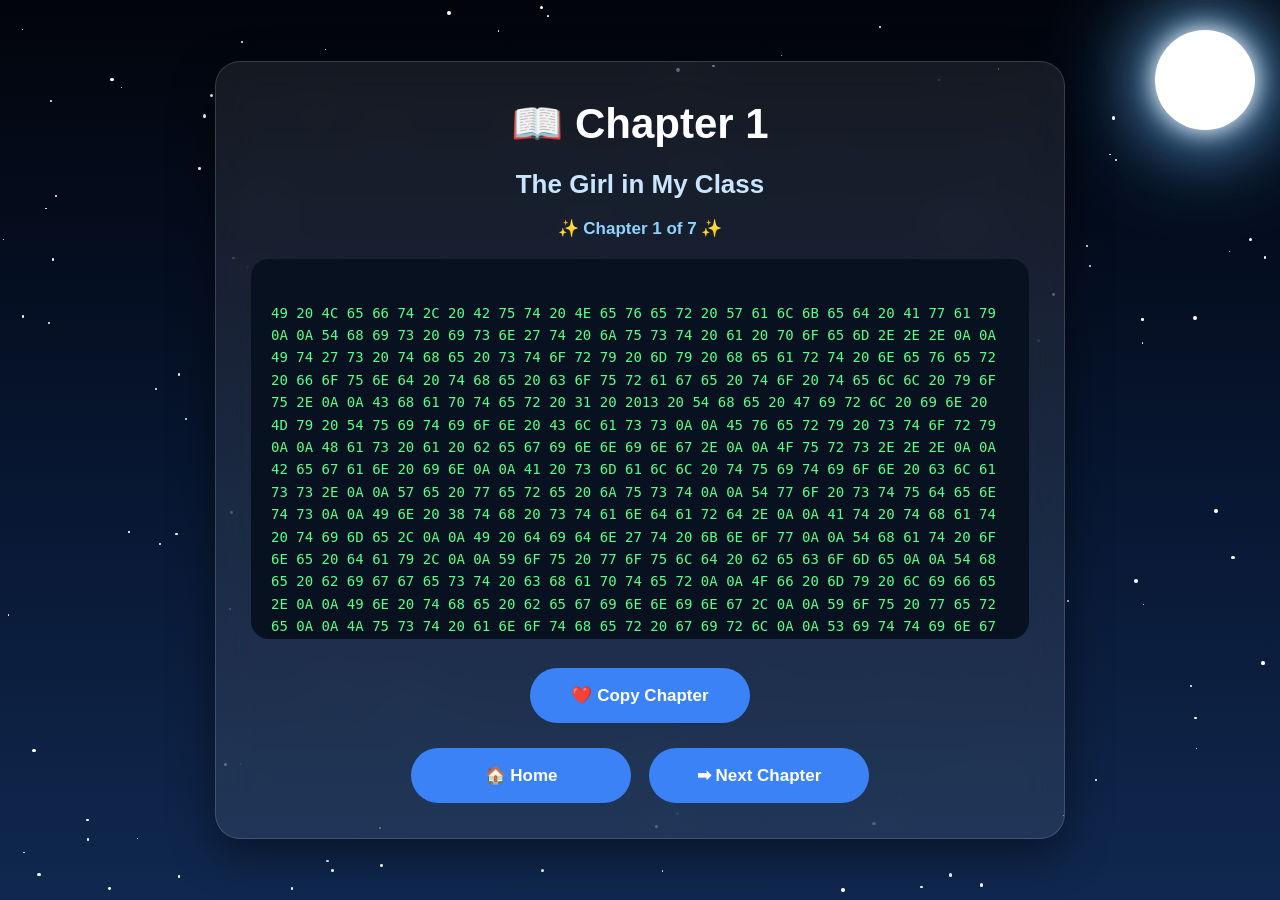
==== chapter1.html @ d82ca3dc "Add files via upload" ====
<!DOCTYPE html>
<html lang="en">

<head>

<meta charset="UTF-8">
<meta name="viewport" content="width=device-width, initial-scale=1.0">

<meta name="theme-color" content="#060b16">
<meta name="apple-mobile-web-app-capable" content="yes">
<meta name="apple-mobile-web-app-status-bar-style" content="black-translucent">

<title>Chapter 1 | I Left, But Never Walked Away</title>

<link rel="stylesheet" href="style.css">

</head>

<body>

<div class="moon"></div>

<div class="container">

<h1>📖 Chapter 1</h1>

<h2>The Girl in My Class</h2>

<div class="progress">

✨ Chapter 1 of 7 ✨

</div>

<textarea id="hexCode" readonly>

49 20 4C 65 66 74 2C 20 42 75 74 20 4E 65 76 65 72 20 57 61 6C 6B 65 64 20 41 77 61 79 0A 0A 54 68 69 73 20 69 73 6E 27 74 20 6A 75 73 74 20 61 20 70 6F 65 6D 2E 2E 2E 0A 0A 49 74 27 73 20 74 68 65 20 73 74 6F 72 79 20 6D 79 20 68 65 61 72 74 20 6E 65 76 65 72 20 66 6F 75 6E 64 20 74 68 65 20 63 6F 75 72 61 67 65 20 74 6F 20 74 65 6C 6C 20 79 6F 75 2E 0A 0A 43 68 61 70 74 65 72 20 31 20 2013 20 54 68 65 20 47 69 72 6C 20 69 6E 20 4D 79 20 54 75 69 74 69 6F 6E 20 43 6C 61 73 73 0A 0A 45 76 65 72 79 20 73 74 6F 72 79 0A 0A 48 61 73 20 61 20 62 65 67 69 6E 6E 69 6E 67 2E 0A 0A 4F 75 72 73 2E 2E 2E 0A 0A 42 65 67 61 6E 20 69 6E 0A 0A 41 20 73 6D 61 6C 6C 20 74 75 69 74 69 6F 6E 20 63 6C 61 73 73 2E 0A 0A 57 65 20 77 65 72 65 20 6A 75 73 74 0A 0A 54 77 6F 20 73 74 75 64 65 6E 74 73 0A 0A 49 6E 20 38 74 68 20 73 74 61 6E 64 61 72 64 2E 0A 0A 41 74 20 74 68 61 74 20 74 69 6D 65 2C 0A 0A 49 20 64 69 64 6E 27 74 20 6B 6E 6F 77 0A 0A 54 68 61 74 20 6F 6E 65 20 64 61 79 2C 0A 0A 59 6F 75 20 77 6F 75 6C 64 20 62 65 63 6F 6D 65 0A 0A 54 68 65 20 62 69 67 67 65 73 74 20 63 68 61 70 74 65 72 0A 0A 4F 66 20 6D 79 20 6C 69 66 65 2E 0A 0A 49 6E 20 74 68 65 20 62 65 67 69 6E 6E 69 6E 67 2C 0A 0A 59 6F 75 20 77 65 72 65 0A 0A 4A 75 73 74 20 61 6E 6F 74 68 65 72 20 67 69 72 6C 0A 0A 53 69 74 74 69 6E 67 0A 0A 41 20 66 65 77 20 62 65 6E 63 68 65 73 20 61 77 61 79 2E 0A 0A 42 75 74 20 73 6C 6F 77 6C 79 2E 2E 2E 0A 0A 57 69 74 68 6F 75 74 20 6D 61 6B 69 6E 67 0A 0A 41 6E 79 20 6E 6F 69 73 65 2C 0A 0A 59 6F 75 20 62 65 63 61 6D 65 0A 0A 54 68 65 20 66 69 72 73 74 20 70 65 72 73 6F 6E 0A 0A 4D 79 20 65 79 65 73 20 73 65 61 72 63 68 65 64 20 66 6F 72 0A 0A 57 68 65 6E 65 76 65 72 20 49 20 65 6E 74 65 72 65 64 0A 0A 54 68 61 74 20 63 6C 61 73 73 72 6F 6F 6D 2E 0A 0A 49 20 6E 65 76 65 72 20 70 6C 61 6E 6E 65 64 0A 0A 54 6F 20 6C 69 6B 65 20 79 6F 75 2E 0A 0A 49 74 20 6A 75 73 74 2E 2E 2E 0A 0A 48 61 70 70 65 6E 65 64 2E 0A 0A 45 76 65 72 79 20 6C 69 74 74 6C 65 20 74 68 69 6E 67 0A 0A 41 62 6F 75 74 20 79 6F 75 0A 0A 42 65 63 61 6D 65 20 73 70 65 63 69 61 6C 20 74 6F 20 6D 65 2E 0A 0A 54 68 65 20 77 61 79 20 79 6F 75 20 6C 61 75 67 68 65 64 2E 0A 0A 54 68 65 20 77 61 79 20 79 6F 75 20 74 61 6C 6B 65 64 2E 0A 0A 54 68 65 20 77 61 79 20 79 6F 75 20 73 6D 69 6C 65 64 2E 0A 0A 49 20 64 6F 6E 27 74 20 6B 6E 6F 77 20 77 68 79 2E 2E 2E 0A 0A 42 75 74 20 65 76 65 72 79 20 73 6D 61 6C 6C 20 74 68 69 6E 67 0A 0A 41 62 6F 75 74 20 79 6F 75 0A 0A 4D 61 64 65 20 6D 65 20 6C 69 6B 65 20 79 6F 75 0A 0A 41 20 6C 69 74 74 6C 65 20 6D 6F 72 65 2E 0A 0A 54 68 65 20 74 75 69 74 69 6F 6E 20 74 65 61 63 68 65 72 0A 0A 4B 65 70 74 20 74 65 61 63 68 69 6E 67 2E 0A 0A 54 68 65 20 73 74 75 64 65 6E 74 73 0A 0A 4B 65 70 74 20 73 74 75 64 79 69 6E 67 2E 0A 0A 4C 69 66 65 0A 0A 4B 65 70 74 20 6D 6F 76 69 6E 67 2E 0A 0A 41 6E 64 20 74 68 65 72 65 20 49 20 77 61 73 2E 2E 2E 0A 0A 4C 65 61 72 6E 69 6E 67 20 6C 65 73 73 6F 6E 73 0A 0A 46 72 6F 6D 20 62 6F 6F 6B 73 2E 0A 0A 57 68 69 6C 65 20 6D 79 20 68 65 61 72 74 0A 0A 57 61 73 20 62 75 73 79 0A 0A 4C 65 61 72 6E 69 6E 67 20 79 6F 75 2E 0A 0A 59 6F 75 20 6E 65 76 65 72 20 6B 6E 65 77 0A 0A 48 6F 77 20 6D 61 6E 79 20 74 69 6D 65 73 0A 0A 49 20 77 61 6E 74 65 64 0A 0A 54 6F 20 73 74 61 72 74 0A 0A 41 20 73 69 6D 70 6C 65 20 63 6F 6E 76 65 72 73 61 74 69 6F 6E 2E 0A 0A 4A 75 73 74 20 61 20 22 48 69 2E 22 0A 0A 4A 75 73 74 20 6F 6E 65 20 6D 6F 6D 65 6E 74 2E 0A 0A 42 75 74 20 65 76 65 72 79 20 74 69 6D 65 2C 0A 0A 4D 79 20 63 6F 75 72 61 67 65 0A 0A 4C 6F 73 74 20 74 68 65 20 62 61 74 74 6C 65 0A 0A 41 67 61 69 6E 73 74 20 6D 79 20 66 65 61 72 2E 0A 0A 53 6F 20 69 6E 73 74 65 61 64 2C 0A 0A 49 20 61 64 6D 69 72 65 64 20 79 6F 75 0A 0A 46 72 6F 6D 20 61 20 64 69 73 74 61 6E 63 65 2E 0A 0A 51 75 69 65 74 6C 79 2E 0A 0A 57 69 74 68 6F 75 74 20 65 78 70 65 63 74 69 6E 67 0A 0A 41 6E 79 74 68 69 6E 67 20 69 6E 20 72 65 74 75 72 6E 2E 0A 0A 44 61 79 73 0A 0A 54 75 72 6E 65 64 20 69 6E 74 6F 20 6D 6F 6E 74 68 73 2E 0A 0A 4D 6F 6E 74 68 73 0A 0A 54 75 72 6E 65 64 20 69 6E 74 6F 20 6D 65 6D 6F 72 69 65 73 2E 0A 0A 41 6E 64 20 6F 6E 65 20 66 65 65 6C 69 6E 67 0A 0A 4E 65 76 65 72 20 63 68 61 6E 67 65 64 2E 0A 0A 49 20 6C 6F 76 65 64 20 79 6F 75 2E 0A 0A 4E 6F 74 20 6C 6F 75 64 6C 79 2E 0A 0A 4E 6F 74 20 70 65 72 66 65 63 74 6C 79 2E 0A 0A 4A 75 73 74 20 68 6F 6E 65 73 74 6C 79 2E 0A 0A 4F 6E 65 20 64 61 79 2C 0A 0A 49 20 66 69 6E 61 6C 6C 79 20 64 65 63 69 64 65 64 0A 0A 54 6F 20 74 65 6C 6C 20 79 6F 75 2E 0A 0A 4E 6F 74 20 66 61 63 65 20 74 6F 20 66 61 63 65 2E 0A 0A 4E 6F 74 20 62 65 63 61 75 73 65 0A 0A 49 20 64 69 64 6E 27 74 20 77 61 6E 74 20 74 6F 2E 0A 0A 42 75 74 20 62 65 63 61 75 73 65 0A 0A 49 20 64 69 64 6E 27 74 20 68 61 76 65 0A 0A 54 68 61 74 20 6D 75 63 68 20 63 6F 75 72 61 67 65 2E 0A 0A 53 6F 2E 2E 2E 0A 0A 49 20 6F 70 65 6E 65 64 20 6D 79 20 70 68 6F 6E 65 2E 0A 0A 54 79 70 65 64 20 74 68 65 20 6D 65 73 73 61 67 65 2E 0A 0A 52 65 61 64 20 69 74 0A 0A 41 67 61 69 6E 2E 2E 2E 0A 0A 41 6E 64 20 61 67 61 69 6E 2E 0A 0A 4D 79 20 66 69 6E 67 65 72 0A 0A 53 74 61 79 65 64 20 61 62 6F 76 65 0A 0A 54 68 65 20 73 65 6E 64 20 62 75 74 74 6F 6E 0A 0A 46 6F 72 20 77 68 61 74 20 66 65 6C 74 20 6C 69 6B 65 20 66 6F 72 65 76 65 72 2E 0A 0A 41 20 74 68 6F 75 73 61 6E 64 20 74 68 6F 75 67 68 74 73 0A 0A 52 61 6E 20 74 68 72 6F 75 67 68 20 6D 79 20 6D 69 6E 64 2E 0A 0A 22 57 68 61 74 20 69 66 20 73 68 65 20 73 61 79 73 20 6E 6F 3F 22 0A 0A 22 57 68 61 74 20 69 66 20 49 20 6C 6F 73 65 0A 0A 45 76 65 6E 20 74 68 65 20 6C 69 74 74 6C 65 20 70 6C 61 63 65 0A 0A 49 20 68 61 76 65 0A 0A 49 6E 20 68 65 72 20 6C 69 66 65 3F 22 0A 0A 42 75 74 20 61 6E 6F 74 68 65 72 20 76 6F 69 63 65 0A 0A 49 6E 73 69 64 65 20 6D 65 20 73 61 69 64 2C 0A 0A 22 49 66 20 79 6F 75 20 6E 65 76 65 72 20 74 65 6C 6C 20 68 65 72 2C 0A 0A 59 6F 75 27 6C 6C 20 61 6C 77 61 79 73 20 77 6F 6E 64 65 72 2E 22 0A 0A 53 6F 2E 2E 2E 0A 0A 49 20 63 6C 6F 73 65 64 20 6D 79 20 65 79 65 73 2E 0A 0A 54 6F 6F 6B 20 61 20 64 65 65 70 20 62 72 65 61 74 68 2E 0A 0A 41 6E 64 20 70 72 65 73 73 65 64 0A 0A 53 65 6E 64 2E 0A 0A 41 20 66 65 77 20 6D 69 6E 75 74 65 73 20 6C 61 74 65 72 2C 0A 0A 4D 79 20 70 68 6F 6E 65 20 76 69 62 72 61 74 65 64 2E 0A 0A 49 20 6F 70 65 6E 65 64 20 79 6F 75 72 20 72 65 70 6C 79 2E 0A 0A 49 74 20 77 61 73 6E 27 74 0A 0A 54 68 65 20 61 6E 73 77 65 72 0A 0A 4D 79 20 68 65 61 72 74 0A 0A 48 61 64 20 64 72 65 61 6D 65 64 20 6F 66 2E 0A 0A 59 6F 75 20 73 61 69 64 2E 2E 2E 0A 0A 4E 6F 2E 0A 0A 46 6F 72 20 61 20 6D 6F 6D 65 6E 74 2C 0A 0A 45 76 65 72 79 74 68 69 6E 67 0A 0A 46 65 6C 74 20 73 69 6C 65 6E 74 2E 0A 0A 54 68 65 20 77 6F 72 6C 64 0A 0A 57 61 73 20 65 78 61 63 74 6C 79 20 74 68 65 20 73 61 6D 65 2E 0A 0A 54 68 65 20 63 61 72 73 0A 0A 53 74 69 6C 6C 20 6D 6F 76 65 64 2E 0A 0A 50 65 6F 70 6C 65 0A 0A 53 74 69 6C 6C 20 73 6D 69 6C 65 64 2E 0A 0A 43 6C 61 73 73 65 73 0A 0A 53 74 69 6C 6C 20 68 61 70 70 65 6E 65 64 2E 0A 0A 42 75 74 20 69 6E 73 69 64 65 20 6D 65 2E 2E 2E 0A 0A 53 6F 6D 65 74 68 69 6E 67 0A 0A 48 61 64 20 63 68 61 6E 67 65 64 20 66 6F 72 65 76 65 72 2E 0A 0A 54 68 61 74 20 6E 69 67 68 74 2C 0A 0A 49 20 64 69 64 6E 27 74 20 6C 6F 73 65 0A 0A 54 68 65 20 67 69 72 6C 20 49 20 6C 6F 76 65 64 2E 0A 0A 42 65 63 61 75 73 65 20 74 68 65 20 74 72 75 74 68 20 69 73 2E 2E 2E 0A 0A 53 68 65 20 77 61 73 20 6E 65 76 65 72 20 6D 69 6E 65 0A 0A 54 6F 20 6C 6F 73 65 2E 0A 0A 49 20 6C 6F 73 74 0A 0A 54 68 65 20 66 75 74 75 72 65 0A 0A 49 20 68 61 64 20 71 75 69 65 74 6C 79 20 69 6D 61 67 69 6E 65 64 0A 0A 49 6E 20 6D 79 20 68 65 61 72 74 2E 0A 0A 49 74 20 68 75 72 74 2E 0A 0A 4D 6F 72 65 20 74 68 61 6E 0A 0A 49 20 63 6F 75 6C 64 20 65 76 65 72 20 65 78 70 6C 61 69 6E 2E 0A 0A 42 75 74 20 6C 69 74 74 6C 65 20 64 69 64 20 49 20 6B 6E 6F 77 2E 2E 2E 0A 0A 54 68 61 74 20 68 65 61 72 74 62 72 65 61 6B 0A 0A 57 61 73 6E 27 74 20 67 6F 69 6E 67 20 74 6F 20 62 65 0A 0A 54 68 65 20 65 6E 64 0A 0A 4F 66 20 6D 79 20 73 74 6F 72 79 2E 0A 0A 49 74 20 77 61 73 20 6F 6E 6C 79 0A 0A 54 68 65 20 62 65 67 69 6E 6E 69 6E 67 0A 0A 4F 66 20 74 68 65 20 62 6F 79 0A 0A 49 20 77 61 73 20 61 62 6F 75 74 0A 0A 54 6F 20 62 65 63 6F 6D 65 2E

</textarea>

<div class="buttons">

<button onclick="copyHex()">

❤️ Copy Chapter

</button>

</div>

<div class="buttons">

<a href="index.html">

🏠 Home

</a>

<a href="chapter2.html">

➡ Next Chapter

</a>

</div>

</div>

<script src="script.js"></script>

</body>

</html>
---- style.css ----
/* ===========================
   LOVE STORY - PREMIUM THEME
   =========================== */

*{
    margin:0;
    padding:0;
    box-sizing:border-box;
}

html{
    scroll-behavior:smooth;
}

body{
    font-family:Arial, Helvetica, sans-serif;
    background:linear-gradient(to bottom,#02040b,#07152f,#10284f);
    color:white;
    min-height:100vh;
    display:flex;
    justify-content:center;
    align-items:center;
    overflow-x:hidden;
    position:relative;
    padding:25px 0;
}

/* Moon */

.moon{
    position:fixed;
    top:30px;
    right:25px;
    width:100px;
    height:100px;
    border-radius:50%;
    background:white;

    box-shadow:
        0 0 25px white,
        0 0 70px #7fc8ff,
        0 0 120px #4ea8ff;

    animation:moonGlow 4s infinite ease-in-out;

    z-index:0;
}

@keyframes moonGlow{

0%{
box-shadow:
0 0 25px white,
0 0 70px #7fc8ff;
}

50%{
box-shadow:
0 0 40px white,
0 0 100px #7fc8ff,
0 0 150px #4ea8ff;
}

100%{
box-shadow:
0 0 25px white,
0 0 70px #7fc8ff;
}

}

/* Stars */

.star{
    position:fixed;
    width:2px;
    height:2px;
    background:white;
    border-radius:50%;
    animation:twinkle 2s infinite alternate;
}

@keyframes twinkle{

from{
opacity:.3;
transform:scale(.6);
}

to{
opacity:1;
transform:scale(1.5);
}

}

/* Card */

.container{

width:92%;

max-width:850px;

padding:35px;

background:rgba(255,255,255,.08);

backdrop-filter:blur(20px);

border:1px solid rgba(255,255,255,.15);

border-radius:25px;

box-shadow:0 15px 45px rgba(0,0,0,.45);

position:relative;

z-index:5;

text-align:center;

animation:fadeIn .9s ease;

}

/* Fade */

@keyframes fadeIn{

from{

opacity:0;

transform:translateY(30px);

}

to{

opacity:1;

transform:translateY(0);

}

}

h1{

font-size:42px;

margin-bottom:18px;

line-height:1.3;

}

h2{

font-size:26px;

margin-bottom:18px;

color:#c9e5ff;

}

p{

font-size:18px;

line-height:32px;

margin-bottom:15px;

}

.progress{

margin-top:10px;

margin-bottom:20px;

font-weight:bold;

font-size:17px;

color:#8fd3ff;

}

/* Hex box */

textarea{

width:100%;

height:380px;

padding:20px;

background:#08111f;

color:#57ff8a;

border:none;

border-radius:18px;

font-family:Consolas, monospace;

font-size:14px;

line-height:1.6;

resize:none;

outline:none;

overflow:auto;

}

/* Buttons */

.buttons{

display:flex;

justify-content:center;

flex-wrap:wrap;

gap:18px;

margin-top:25px;

}

button,
a{

display:flex;

justify-content:center;

align-items:center;

width:220px;

height:55px;

background:#3b82f6;

color:white;

border:none;

border-radius:40px;

font-size:17px;

font-weight:600;

cursor:pointer;

text-decoration:none;

transition:.3s;

}

button:hover,
a:hover{

background:#2563eb;

transform:translateY(-3px);

box-shadow:0 0 18px #5ab8ff;

}

button:active,
a:active{

transform:scale(.97);

}

.copyMessage{

margin-top:18px;

font-size:16px;

color:#8cff8c;

display:none;

}

/* Scrollbar */

textarea::-webkit-scrollbar{

width:8px;

}

textarea::-webkit-scrollbar-thumb{

background:#4ea8ff;

border-radius:10px;

}

/* Mobile */

@media(max-width:768px){

body{

padding:18px 0;

}

.moon{

width:75px;

height:75px;

top:15px;

right:15px;

}

.container{

width:95%;

padding:22px;

margin-top:70px;

}

h1{

font-size:28px;

}

h2{

font-size:22px;

}

p{

font-size:16px;

line-height:28px;

}

.progress{

font-size:15px;

}

textarea{

height:350px;

font-size:13px;

}

.buttons{

flex-direction:column;

align-items:center;

}

button,
a{

width:100%;

max-width:320px;

height:52px;

font-size:16px;

}

}
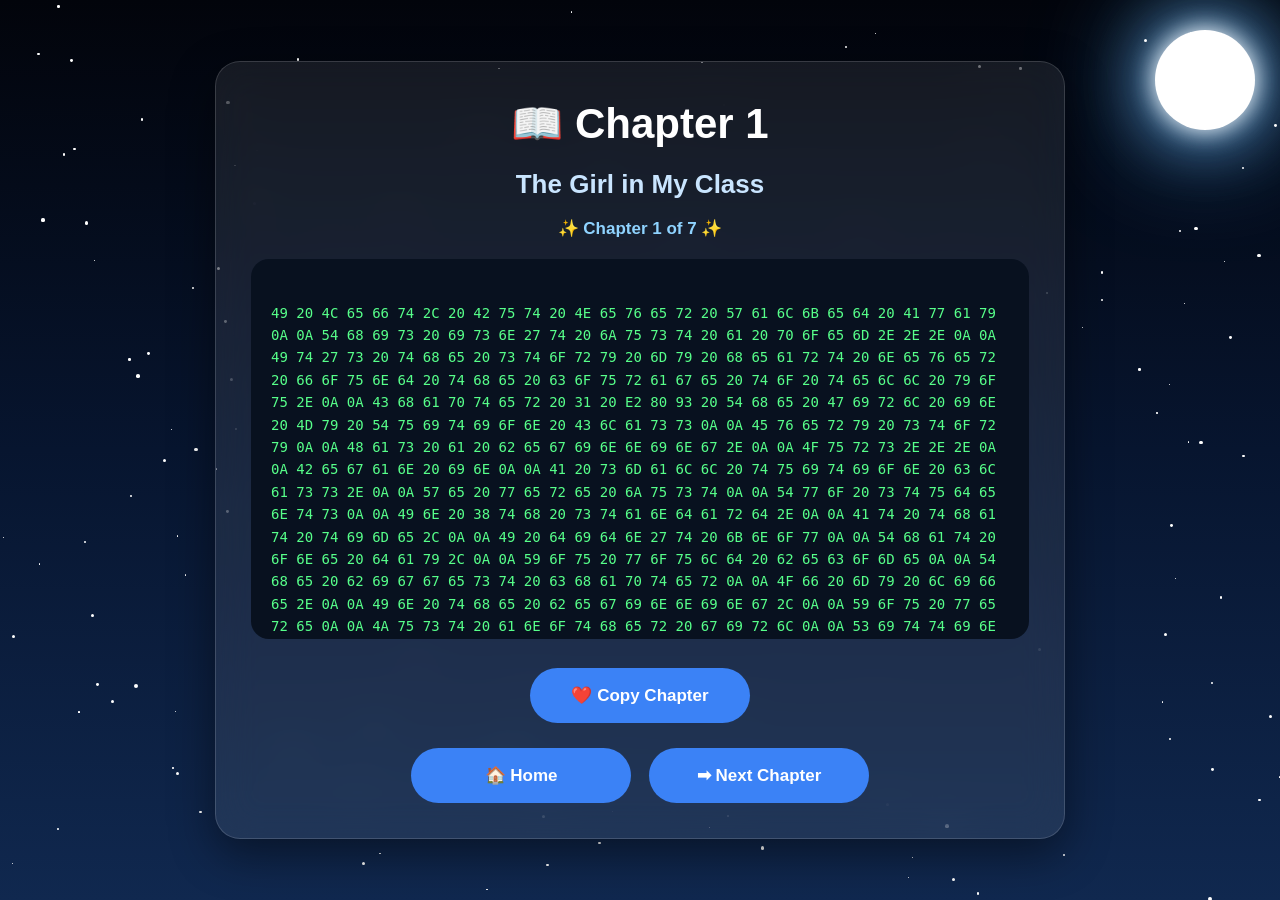
==== commit 0fd6c7e4: "Fix HTML encoding issues in chapter1.html" ====
--- a/chapter1.html
+++ b/chapter1.html
@@ -34,8 +34,7 @@
 
 <textarea id="hexCode" readonly>
 
-49 20 4C 65 66 74 2C 20 42 75 74 20 4E 65 76 65 72 20 57 61 6C 6B 65 64 20 41 77 61 79 0A 0A 54 68 69 73 20 69 73 6E 27 74 20 6A 75 73 74 20 61 20 70 6F 65 6D 2E 2E 2E 0A 0A 49 74 27 73 20 74 68 65 20 73 74 6F 72 79 20 6D 79 20 68 65 61 72 74 20 6E 65 76 65 72 20 66 6F 75 6E 64 20 74 68 65 20 63 6F 75 72 61 67 65 20 74 6F 20 74 65 6C 6C 20 79 6F 75 2E 0A 0A 43 68 61 70 74 65 72 20 31 20 2013 20 54 68 65 20 47 69 72 6C 20 69 6E 20 4D 79 20 54 75 69 74 69 6F 6E 20 43 6C 61 73 73 0A 0A 45 76 65 72 79 20 73 74 6F 72 79 0A 0A 48 61 73 20 61 20 62 65 67 69 6E 6E 69 6E 67 2E 0A 0A 4F 75 72 73 2E 2E 2E 0A 0A 42 65 67 61 6E 20 69 6E 0A 0A 41 20 73 6D 61 6C 6C 20 74 75 69 74 69 6F 6E 20 63 6C 61 73 73 2E 0A 0A 57 65 20 77 65 72 65 20 6A 75 73 74 0A 0A 54 77 6F 20 73 74 75 64 65 6E 74 73 0A 0A 49 6E 20 38 74 68 20 73 74 61 6E 64 61 72 64 2E 0A 0A 41 74 20 74 68 61 74 20 74 69 6D 65 2C 0A 0A 49 20 64 69 64 6E 27 74 20 6B 6E 6F 77 0A 0A 54 68 61 74 20 6F 6E 65 20 64 61 79 2C 0A 0A 59 6F 75 20 77 6F 75 6C 64 20 62 65 63 6F 6D 65 0A 0A 54 68 65 20 62 69 67 67 65 73 74 20 63 68 61 70 74 65 72 0A 0A 4F 66 20 6D 79 20 6C 69 66 65 2E 0A 0A 49 6E 20 74 68 65 20 62 65 67 69 6E 6E 69 6E 67 2C 0A 0A 59 6F 75 20 77 65 72 65 0A 0A 4A 75 73 74 20 61 6E 6F 74 68 65 72 20 67 69 72 6C 0A 0A 53 69 74 74 69 6E 67 0A 0A 41 20 66 65 77 20 62 65 6E 63 68 65 73 20 61 77 61 79 2E 0A 0A 42 75 74 20 73 6C 6F 77 6C 79 2E 2E 2E 0A 0A 57 69 74 68 6F 75 74 20 6D 61 6B 69 6E 67 0A 0A 41 6E 79 20 6E 6F 69 73 65 2C 0A 0A 59 6F 75 20 62 65 63 61 6D 65 0A 0A 54 68 65 20 66 69 72 73 74 20 70 65 72 73 6F 6E 0A 0A 4D 79 20 65 79 65 73 20 73 65 61 72 63 68 65 64 20 66 6F 72 0A 0A 57 68 65 6E 65 76 65 72 20 49 20 65 6E 74 65 72 65 64 0A 0A 54 68 61 74 20 63 6C 61 73 73 72 6F 6F 6D 2E 0A 0A 49 20 6E 65 76 65 72 20 70 6C 61 6E 6E 65 64 0A 0A 54 6F 20 6C 69 6B 65 20 79 6F 75 2E 0A 0A 49 74 20 6A 75 73 74 2E 2E 2E 0A 0A 48 61 70 70 65 6E 65 64 2E 0A 0A 45 76 65 72 79 20 6C 69 74 74 6C 65 20 74 68 69 6E 67 0A 0A 41 62 6F 75 74 20 79 6F 75 0A 0A 42 65 63 61 6D 65 20 73 70 65 63 69 61 6C 20 74 6F 20 6D 65 2E 0A 0A 54 68 65 20 77 61 79 20 79 6F 75 20 6C 61 75 67 68 65 64 2E 0A 0A 54 68 65 20 77 61 79 20 79 6F 75 20 74 61 6C 6B 65 64 2E 0A 0A 54 68 65 20 77 61 79 20 79 6F 75 20 73 6D 69 6C 65 64 2E 0A 0A 49 20 64 6F 6E 27 74 20 6B 6E 6F 77 20 77 68 79 2E 2E 2E 0A 0A 42 75 74 20 65 76 65 72 79 20 73 6D 61 6C 6C 20 74 68 69 6E 67 0A 0A 41 62 6F 75 74 20 79 6F 75 0A 0A 4D 61 64 65 20 6D 65 20 6C 69 6B 65 20 79 6F 75 0A 0A 41 20 6C 69 74 74 6C 65 20 6D 6F 72 65 2E 0A 0A 54 68 65 20 74 75 69 74 69 6F 6E 20 74 65 61 63 68 65 72 0A 0A 4B 65 70 74 20 74 65 61 63 68 69 6E 67 2E 0A 0A 54 68 65 20 73 74 75 64 65 6E 74 73 0A 0A 4B 65 70 74 20 73 74 75 64 79 69 6E 67 2E 0A 0A 4C 69 66 65 0A 0A 4B 65 70 74 20 6D 6F 76 69 6E 67 2E 0A 0A 41 6E 64 20 74 68 65 72 65 20 49 20 77 61 73 2E 2E 2E 0A 0A 4C 65 61 72 6E 69 6E 67 20 6C 65 73 73 6F 6E 73 0A 0A 46 72 6F 6D 20 62 6F 6F 6B 73 2E 0A 0A 57 68 69 6C 65 20 6D 79 20 68 65 61 72 74 0A 0A 57 61 73 20 62 75 73 79 0A 0A 4C 65 61 72 6E 69 6E 67 20 79 6F 75 2E 0A 0A 59 6F 75 20 6E 65 76 65 72 20 6B 6E 65 77 0A 0A 48 6F 77 20 6D 61 6E 79 20 74 69 6D 65 73 0A 0A 49 20 77 61 6E 74 65 64 0A 0A 54 6F 20 73 74 61 72 74 0A 0A 41 20 73 69 6D 70 6C 65 20 63 6F 6E 76 65 72 73 61 74 69 6F 6E 2E 0A 0A 4A 75 73 74 20 61 20 22 48 69 2E 22 0A 0A 4A 75 73 74 20 6F 6E 65 20 6D 6F 6D 65 6E 74 2E 0A 0A 42 75 74 20 65 76 65 72 79 20 74 69 6D 65 2C 0A 0A 4D 79 20 63 6F 75 72 61 67 65 0A 0A 4C 6F 73 74 20 74 68 65 20 62 61 74 74 6C 65 0A 0A 41 67 61 69 6E 73 74 20 6D 79 20 66 65 61 72 2E 0A 0A 53 6F 20 69 6E 73 74 65 61 64 2C 0A 0A 49 20 61 64 6D 69 72 65 64 20 79 6F 75 0A 0A 46 72 6F 6D 20 61 20 64 69 73 74 61 6E 63 65 2E 0A 0A 51 75 69 65 74 6C 79 2E 0A 0A 57 69 74 68 6F 75 74 20 65 78 70 65 63 74 69 6E 67 0A 0A 41 6E 79 74 68 69 6E 67 20 69 6E 20 72 65 74 75 72 6E 2E 0A 0A 44 61 79 73 0A 0A 54 75 72 6E 65 64 20 69 6E 74 6F 20 6D 6F 6E 74 68 73 2E 0A 0A 4D 6F 6E 74 68 73 0A 0A 54 75 72 6E 65 64 20 69 6E 74 6F 20 6D 65 6D 6F 72 69 65 73 2E 0A 0A 41 6E 64 20 6F 6E 65 20 66 65 65 6C 69 6E 67 0A 0A 4E 65 76 65 72 20 63 68 61 6E 67 65 64 2E 0A 0A 49 20 6C 6F 76 65 64 20 79 6F 75 2E 0A 0A 4E 6F 74 20 6C 6F 75 64 6C 79 2E 0A 0A 4E 6F 74 20 70 65 72 66 65 63 74 6C 79 2E 0A 0A 4A 75 73 74 20 68 6F 6E 65 73 74 6C 79 2E 0A 0A 4F 6E 65 20 64 61 79 2C 0A 0A 49 20 66 69 6E 61 6C 6C 79 20 64 65 63 69 64 65 64 0A 0A 54 6F 20 74 65 6C 6C 20 79 6F 75 2E 0A 0A 4E 6F 74 20 66 61 63 65 20 74 6F 20 66 61 63 65 2E 0A 0A 4E 6F 74 20 62 65 63 61 75 73 65 0A 0A 49 20 64 69 64 6E 27 74 20 77 61 6E 74 20 74 6F 2E 0A 0A 42 75 74 20 62 65 63 61 75 73 65 0A 0A 49 20 64 69 64 6E 27 74 20 68 61 76 65 0A 0A 54 68 61 74 20 6D 75 63 68 20 63 6F 75 72 61 67 65 2E 0A 0A 53 6F 2E 2E 2E 0A 0A 49 20 6F 70 65 6E 65 64 20 6D 79 20 70 68 6F 6E 65 2E 0A 0A 54 79 70 65 64 20 74 68 65 20 6D 65 73 73 61 67 65 2E 0A 0A 52 65 61 64 20 69 74 0A 0A 41 67 61 69 6E 2E 2E 2E 0A 0A 41 6E 64 20 61 67 61 69 6E 2E 0A 0A 4D 79 20 66 69 6E 67 65 72 0A 0A 53 74 61 79 65 64 20 61 62 6F 76 65 0A 0A 54 68 65 20 73 65 6E 64 20 62 75 74 74 6F 6E 0A 0A 46 6F 72 20 77 68 61 74 20 66 65 6C 74 20 6C 69 6B 65 20 66 6F 72 65 76 65 72 2E 0A 0A 41 20 74 68 6F 75 73 61 6E 64 20 74 68 6F 75 67 68 74 73 0A 0A 52 61 6E 20 74 68 72 6F 75 67 68 20 6D 79 20 6D 69 6E 64 2E 0A 0A 22 57 68 61 74 20 69 66 20 73 68 65 20 73 61 79 73 20 6E 6F 3F 22 0A 0A 22 57 68 61 74 20 69 66 20 49 20 6C 6F 73 65 0A 0A 45 76 65 6E 20 74 68 65 20 6C 69 74 74 6C 65 20 70 6C 61 63 65 0A 0A 49 20 68 61 76 65 0A 0A 49 6E 20 68 65 72 20 6C 69 66 65 3F 22 0A 0A 42 75 74 20 61 6E 6F 74 68 65 72 20 76 6F 69 63 65 0A 0A 49 6E 73 69 64 65 20 6D 65 20 73 61 69 64 2C 0A 0A 22 49 66 20 79 6F 75 20 6E 65 76 65 72 20 74 65 6C 6C 20 68 65 72 2C 0A 0A 59 6F 75 27 6C 6C 20 61 6C 77 61 79 73 20 77 6F 6E 64 65 72 2E 22 0A 0A 53 6F 2E 2E 2E 0A 0A 49 20 63 6C 6F 73 65 64 20 6D 79 20 65 79 65 73 2E 0A 0A 54 6F 6F 6B 20 61 20 64 65 65 70 20 62 72 65 61 74 68 2E 0A 0A 41 6E 64 20 70 72 65 73 73 65 64 0A 0A 53 65 6E 64 2E 0A 0A 41 20 66 65 77 20 6D 69 6E 75 74 65 73 20 6C 61 74 65 72 2C 0A 0A 4D 79 20 70 68 6F 6E 65 20 76 69 62 72 61 74 65 64 2E 0A 0A 49 20 6F 70 65 6E 65 64 20 79 6F 75 72 20 72 65 70 6C 79 2E 0A 0A 49 74 20 77 61 73 6E 27 74 0A 0A 54 68 65 20 61 6E 73 77 65 72 0A 0A 4D 79 20 68 65 61 72 74 0A 0A 48 61 64 20 64 72 65 61 6D 65 64 20 6F 66 2E 0A 0A 59 6F 75 20 73 61 69 64 2E 2E 2E 0A 0A 4E 6F 2E 0A 0A 46 6F 72 20 61 20 6D 6F 6D 65 6E 74 2C 0A 0A 45 76 65 72 79 74 68 69 6E 67 0A 0A 46 65 6C 74 20 73 69 6C 65 6E 74 2E 0A 0A 54 68 65 20 77 6F 72 6C 64 0A 0A 57 61 73 20 65 78 61 63 74 6C 79 20 74 68 65 20 73 61 6D 65 2E 0A 0A 54 68 65 20 63 61 72 73 0A 0A 53 74 69 6C 6C 20 6D 6F 76 65 64 2E 0A 0A 50 65 6F 70 6C 65 0A 0A 53 74 69 6C 6C 20 73 6D 69 6C 65 64 2E 0A 0A 43 6C 61 73 73 65 73 0A 0A 53 74 69 6C 6C 20 68 61 70 70 65 6E 65 64 2E 0A 0A 42 75 74 20 69 6E 73 69 64 65 20 6D 65 2E 2E 2E 0A 0A 53 6F 6D 65 74 68 69 6E 67 0A 0A 48 61 64 20 63 68 61 6E 67 65 64 20 66 6F 72 65 76 65 72 2E 0A 0A 54 68 61 74 20 6E 69 67 68 74 2C 0A 0A 49 20 64 69 64 6E 27 74 20 6C 6F 73 65 0A 0A 54 68 65 20 67 69 72 6C 20 49 20 6C 6F 76 65 64 2E 0A 0A 42 65 63 61 75 73 65 20 74 68 65 20 74 72 75 74 68 20 69 73 2E 2E 2E 0A 0A 53 68 65 20 77 61 73 20 6E 65 76 65 72 20 6D 69 6E 65 0A 0A 54 6F 20 6C 6F 73 65 2E 0A 0A 49 20 6C 6F 73 74 0A 0A 54 68 65 20 66 75 74 75 72 65 0A 0A 49 20 68 61 64 20 71 75 69 65 74 6C 79 20 69 6D 61 67 69 6E 65 64 0A 0A 49 6E 20 6D 79 20 68 65 61 72 74 2E 0A 0A 49 74 20 68 75 72 74 2E 0A 0A 4D 6F 72 65 20 74 68 61 6E 0A 0A 49 20 63 6F 75 6C 64 20 65 76 65 72 20 65 78 70 6C 61 69 6E 2E 0A 0A 42 75 74 20 6C 69 74 74 6C 65 20 64 69 64 20 49 20 6B 6E 6F 77 2E 2E 2E 0A 0A 54 68 61 74 20 68 65 61 72 74 62 72 65 61 6B 0A 0A 57 61 73 6E 27 74 20 67 6F 69 6E 67 20 74 6F 20 62 65 0A 0A 54 68 65 20 65 6E 64 0A 0A 4F 66 20 6D 79 20 73 74 6F 72 79 2E 0A 0A 49 74 20 77 61 73 20 6F 6E 6C 79 0A 0A 54 68 65 20 62 65 67 69 6E 6E 69 6E 67 0A 0A 4F 66 20 74 68 65 20 62 6F 79 0A 0A 49 20 77 61 73 20 61 62 6F 75 74 0A 0A 54 6F 20 62 65 63 6F 6D 65 2E
-
+49 20 4C 65 66 74 2C 20 42 75 74 20 4E 65 76 65 72 20 57 61 6C 6B 65 64 20 41 77 61 79 0A 0A 54 68 69 73 20 69 73 6E 27 74 20 6A 75 73 74 20 61 20 70 6F 65 6D 2E 2E 2E 0A 0A 49 74 27 73 20 74 68 65 20 73 74 6F 72 79 20 6D 79 20 68 65 61 72 74 20 6E 65 76 65 72 20 66 6F 75 6E 64 20 74 68 65 20 63 6F 75 72 61 67 65 20 74 6F 20 74 65 6C 6C 20 79 6F 75 2E 0A 0A 43 68 61 70 74 65 72 20 31 20 E2 80 93 20 54 68 65 20 47 69 72 6C 20 69 6E 20 4D 79 20 54 75 69 74 69 6F 6E 20 43 6C 61 73 73 0A 0A 45 76 65 72 79 20 73 74 6F 72 79 0A 0A 48 61 73 20 61 20 62 65 67 69 6E 6E 69 6E 67 2E 0A 0A 4F 75 72 73 2E 2E 2E 0A 0A 42 65 67 61 6E 20 69 6E 0A 0A 41 20 73 6D 61 6C 6C 20 74 75 69 74 69 6F 6E 20 63 6C 61 73 73 2E 0A 0A 57 65 20 77 65 72 65 20 6A 75 73 74 0A 0A 54 77 6F 20 73 74 75 64 65 6E 74 73 0A 0A 49 6E 20 38 74 68 20 73 74 61 6E 64 61 72 64 2E 0A 0A 41 74 20 74 68 61 74 20 74 69 6D 65 2C 0A 0A 49 20 64 69 64 6E 27 74 20 6B 6E 6F 77 0A 0A 54 68 61 74 20 6F 6E 65 20 64 61 79 2C 0A 0A 59 6F 75 20 77 6F 75 6C 64 20 62 65 63 6F 6D 65 0A 0A 54 68 65 20 62 69 67 67 65 73 74 20 63 68 61 70 74 65 72 0A 0A 4F 66 20 6D 79 20 6C 69 66 65 2E 0A 0A 49 6E 20 74 68 65 20 62 65 67 69 6E 6E 69 6E 67 2C 0A 0A 59 6F 75 20 77 65 72 65 0A 0A 4A 75 73 74 20 61 6E 6F 74 68 65 72 20 67 69 72 6C 0A 0A 53 69 74 74 69 6E 67 0A 0A 41 20 66 65 77 20 62 65 6E 63 68 65 73 20 61 77 61 79 2E 0A 0A 42 75 74 20 73 6C 6F 77 6C 79 2E 2E 2E 0A 0A 57 69 74 68 6F 75 74 20 6D 61 6B 69 6E 67 0A 0A 41 6E 79 20 6E 6F 69 73 65 2C 0A 0A 59 6F 75 20 62 65 63 61 6D 65 0A 0A 54 68 65 20 66 69 72 73 74 20 70 65 72 73 6F 6E 0A 0A 4D 79 20 65 79 65 73 20 73 65 61 72 63 68 65 64 20 66 6F 72 0A 0A 57 68 65 6E 65 76 65 72 20 49 20 65 6E 74 65 72 65 64 0A 0A 54 68 61 74 20 63 6C 61 73 73 72 6F 6F 6D 2E 0A 0A 49 20 6E 65 76 65 72 20 70 6C 61 6E 6E 65 64 0A 0A 54 6F 20 6C 69 6B 65 20 79 6F 75 2E 0A 0A 49 74 20 6A 75 73 74 2E 2E 2E 0A 0A 48 61 70 70 65 6E 65 64 2E 0A 0A 45 76 65 72 79 20 6C 69 74 74 6C 65 20 74 68 69 6E 67 0A 0A 41 62 6F 75 74 20 79 6F 75 0A 0A 42 65 63 61 6D 65 20 73 70 65 63 69 61 6C 20 74 6F 20 6D 65 2E 0A 0A 54 68 65 20 77 61 79 20 79 6F 75 20 6C 61 75 67 68 65 64 2E 0A 0A 54 68 65 20 77 61 79 20 79 6F 75 20 74 61 6C 6B 65 64 2E 0A 0A 54 68 65 20 77 61 79 20 79 6F 75 20 73 6D 69 6C 65 64 2E 0A 0A 49 20 64 6F 6E 27 74 20 6B 6E 6F 77 20 77 68 79 2E 2E 2E 0A 0A 42 75 74 20 65 76 65 72 79 20 73 6D 61 6C 6C 20 74 68 69 6E 67 0A 0A 41 62 6F 75 74 20 79 6F 75 0A 0A 4D 61 64 65 20 6D 65 20 6C 69 6B 65 20 79 6F 75 0A 0A 41 20 6C 69 74 74 6C 65 20 6D 6F 72 65 2E 0A 0A 54 68 65 20 74 75 69 74 69 6F 6E 20 74 65 61 63 68 65 72 0A 0A 4B 65 70 74 20 74 65 61 63 68 69 6E 67 2E 0A 0A 54 68 65 20 73 74 75 64 65 6E 74 73 0A 0A 4B 65 70 74 20 73 74 75 64 79 69 6E 67 2E 0A 0A 4C 69 66 65 0A 0A 4B 65 70 74 20 6D 6F 76 69 6E 67 2E 0A 0A 41 6E 64 20 74 68 65 72 65 20 49 20 77 61 73 2E 2E 2E 0A 0A 4C 65 61 72 6E 69 6E 67 20 6C 65 73 73 6F 6E 73 0A 0A 46 72 6F 6D 20 62 6F 6F 6B 73 2E 0A 0A 57 68 69 6C 65 20 6D 79 20 68 65 61 72 74 0A 0A 57 61 73 20 62 75 73 79 0A 0A 4C 65 61 72 6E 69 6E 67 20 79 6F 75 2E 0A 0A 59 6F 75 20 6E 65 76 65 72 20 6B 6E 65 77 0A 0A 48 6F 77 20 6D 61 6E 79 20 74 69 6D 65 73 0A 0A 49 20 77 61 6E 74 65 64 0A 0A 54 6F 20 73 74 61 72 74 0A 0A 41 20 73 69 6D 70 6C 65 20 63 6F 6E 76 65 72 73 61 74 69 6F 6E 2E 0A 0A 4A 75 73 74 20 61 20 22 48 69 2E 22 0A 0A 4A 75 73 74 20 6F 6E 65 20 6D 6F 6D 65 6E 74 2E 0A 0A 42 75 74 20 65 76 65 72 79 20 74 69 6D 65 2C 0A 0A 4D 79 20 63 6F 75 72 61 67 65 0A 0A 4C 6F 73 74 20 74 68 65 20 62 61 74 74 6C 65 0A 0A 41 67 61 69 6E 73 74 20 6D 79 20 66 65 61 72 2E 0A 0A 53 6F 20 69 6E 73 74 65 61 64 2C 0A 0A 49 20 61 64 6D 69 72 65 64 20 79 6F 75 0A 0A 46 72 6F 6D 20 61 20 64 69 73 74 61 6E 63 65 2E 0A 0A 51 75 69 65 74 6C 79 2E 0A 0A 57 69 74 68 6F 75 74 20 65 78 70 65 63 74 69 6E 67 0A 0A 41 6E 79 74 68 69 6E 67 20 69 6E 20 72 65 74 75 72 6E 2E 0A 0A 44 61 79 73 0A 0A 54 75 72 6E 65 64 20 69 6E 74 6F 20 6D 6F 6E 74 68 73 2E 0A 0A 4D 6F 6E 74 68 73 0A 0A 54 75 72 6E 65 64 20 69 6E 74 6F 20 6D 65 6D 6F 72 69 65 73 2E 0A 0A 41 6E 64 20 6F 6E 65 20 66 65 65 6C 69 6E 67 0A 0A 4E 65 76 65 72 20 63 68 61 6E 67 65 64 2E 0A 0A 49 20 6C 6F 76 65 64 20 79 6F 75 2E 0A 0A 4E 6F 74 20 6C 6F 75 64 6C 79 2E 0A 0A 4E 6F 74 20 70 65 72 66 65 63 74 6C 79 2E 0A 0A 4A 75 73 74 20 68 6F 6E 65 73 74 6C 79 2E 0A 0A 4F 6E 65 20 64 61 79 2C 0A 0A 49 20 66 69 6E 61 6C 6C 79 20 64 65 63 69 64 65 64 0A 0A 54 6F 20 74 65 6C 6C 20 79 6F 75 2E 0A 0A 4E 6F 74 20 66 61 63 65 20 74 6F 20 66 61 63 65 2E 0A 0A 4E 6F 74 20 62 65 63 61 75 73 65 0A 0A 49 20 64 69 64 6E 27 74 20 77 61 6E 74 20 74 6F 2E 0A 0A 42 75 74 20 62 65 63 61 75 73 65 0A 0A 49 20 64 69 64 6E 27 74 20 68 61 76 65 0A 0A 54 68 61 74 20 6D 75 63 68 20 63 6F 75 72 61 67 65 2E 0A 0A 53 6F 2E 2E 2E 0A 0A 49 20 6F 70 65 6E 65 64 20 6D 79 20 70 68 6F 6E 65 2E 0A 0A 54 79 70 65 64 20 74 68 65 20 6D 65 73 73 61 67 65 2E 0A 0A 52 65 61 64 20 69 74 0A 0A 41 67 61 69 6E 2E 2E 2E 0A 0A 41 6E 64 20 61 67 61 69 6E 2E 0A 0A 4D 79 20 66 69 6E 67 65 72 0A 0A 53 74 61 79 65 64 20 61 62 6F 76 65 0A 0A 54 68 65 20 73 65 6E 64 20 62 75 74 74 6F 6E 0A 0A 46 6F 72 20 77 68 61 74 20 66 65 6C 74 20 6C 69 6B 65 20 66 6F 72 65 76 65 72 2E 0A 0A 41 20 74 68 6F 75 73 61 6E 64 20 74 68 6F 75 67 68 74 73 0A 0A 52 61 6E 20 74 68 72 6F 75 67 68 20 6D 79 20 6D 69 6E 64 2E 0A 0A 22 57 68 61 74 20 69 66 20 73 68 65 20 73 61 79 73 20 6E 6F 3F 22 0A 0A 22 57 68 61 74 20 69 66 20 49 20 6C 6F 73 65 0A 0A 45 76 65 6E 20 74 68 65 20 6C 69 74 74 6C 65 20 70 6C 61 63 65 0A 0A 49 20 68 61 76 65 0A 0A 49 6E 20 68 65 72 20 6C 69 66 65 3F 22 0A 0A 42 75 74 20 61 6E 6F 74 68 65 72 20 76 6F 69 63 65 0A 0A 49 6E 73 69 64 65 20 6D 65 20 73 61 69 64 2C 0A 0A 22 49 66 20 79 6F 75 20 6E 65 76 65 72 20 74 65 6C 6C 20 68 65 72 2C 0A 0A 59 6F 75 27 6C 6C 20 61 6C 77 61 79 73 20 77 6F 6E 64 65 72 2E 22 0A 0A 53 6F 2E 2E 2E 0A 0A 49 20 63 6C 6F 73 65 64 20 6D 79 20 65 79 65 73 2E 0A 0A 54 6F 6F 6B 20 61 20 64 65 65 70 20 62 72 65 61 74 68 2E 0A 0A 41 6E 64 20 70 72 65 73 73 65 64 0A 0A 53 65 6E 64 2E 0A 0A 41 20 66 65 77 20 6D 69 6E 75 74 65 73 20 6C 61 74 65 72 2C 0A 0A 4D 79 20 70 68 6F 6E 65 20 76 69 62 72 61 74 65 64 2E 0A 0A 49 20 6F 70 65 6E 65 64 20 79 6F 75 72 20 72 65 70 6C 79 2E 0A 0A 49 74 20 77 61 73 6E 27 74 0A 0A 54 68 65 20 61 6E 73 77 65 72 0A 0A 4D 79 20 68 65 61 72 74 0A 0A 48 61 64 20 64 72 65 61 6D 65 64 20 6F 66 2E 0A 0A 59 6F 75 20 73 61 69 64 2E 2E 2E 0A 0A 4E 6F 2E 0A 0A 46 6F 72 20 61 20 6D 6F 6D 65 6E 74 2C 0A 0A 45 76 65 72 79 74 68 69 6E 67 0A 0A 46 65 6C 74 20 73 69 6C 65 6E 74 2E 0A 0A 54 68 65 20 77 6F 72 6C 64 0A 0A 57 61 73 20 65 78 61 63 74 6C 79 20 74 68 65 20 73 61 6D 65 2E 0A 0A 54 68 65 20 63 61 72 73 0A 0A 53 74 69 6C 6C 20 6D 6F 76 65 64 2E 0A 0A 50 65 6F 70 6C 65 0A 0A 53 74 69 6C 6C 20 73 6D 69 6C 65 64 2E 0A 0A 43 6C 61 73 73 65 73 0A 0A 53 74 69 6C 6C 20 68 61 70 70 65 6E 65 64 2E 0A 0A 42 75 74 20 69 6E 73 69 64 65 20 6D 65 2E 2E 2E 0A 0A 53 6F 6D 65 74 68 69 6E 67 0A 0A 48 61 64 20 63 68 61 6E 67 65 64 20 66 6F 72 65 76 65 72 2E 0A 0A 54 68 61 74 20 6E 69 67 68 74 2C 0A 0A 49 20 64 69 64 6E 27 74 20 6C 6F 73 65 0A 0A 54 68 65 20 67 69 72 6C 20 49 20 6C 6F 76 65 64 2E 0A 0A 42 65 63 61 75 73 65 20 74 68 65 20 74 72 75 74 68 20 69 73 2E 2E 2E 0A 0A 53 68 65 20 77 61 73 20 6E 65 76 65 72 20 6D 69 6E 65 0A 0A 54 6F 20 6C 6F 73 65 2E 0A 0A 49 20 6C 6F 73 74 0A 0A 54 68 65 20 66 75 74 75 72 65 0A 0A 49 20 68 61 64 20 71 75 69 65 74 6C 79 20 69 6D 61 67 69 6E 65 64 0A 0A 49 6E 20 6D 79 20 68 65 61 72 74 2E 0A 0A 49 74 20 68 75 72 74 2E 0A 0A 4D 6F 72 65 20 74 68 61 6E 0A 0A 49 20 63 6F 75 6C 64 20 65 76 65 72 20 65 78 70 6C 61 69 6E 2E 0A 0A 42 75 74 20 6C 69 74 74 6C 65 20 64 69 64 20 49 20 6B 6E 6F 77 2E 2E 2E 0A 0A 54 68 61 74 20 68 65 61 72 74 62 72 65 61 6B 0A 0A 57 61 73 6E 27 74 20 67 6F 69 6E 67 20 74 6F 20 62 65 0A 0A 54 68 65 20 65 6E 64 0A 0A 4F 66 20 6D 79 20 73 74 6F 72 79 2E 0A 0A 49 74 20 77 61 73 20 6F 6E 6C 79 0A 0A 54 68 65 20 62 65 67 69 6E 6E 69 6E 67 0A 0A 4F 66 20 74 68 65 20 62 6F 79 0A 0A 49 20 77 61 73 20 61 62 6F 75 74 0A 0A 54 6F 20 62 65 63 6F 6D 65 2E
 </textarea>
 
 <div class="buttons">
@@ -70,4 +69,4 @@
 
 </body>
 
-</html>+</html>
